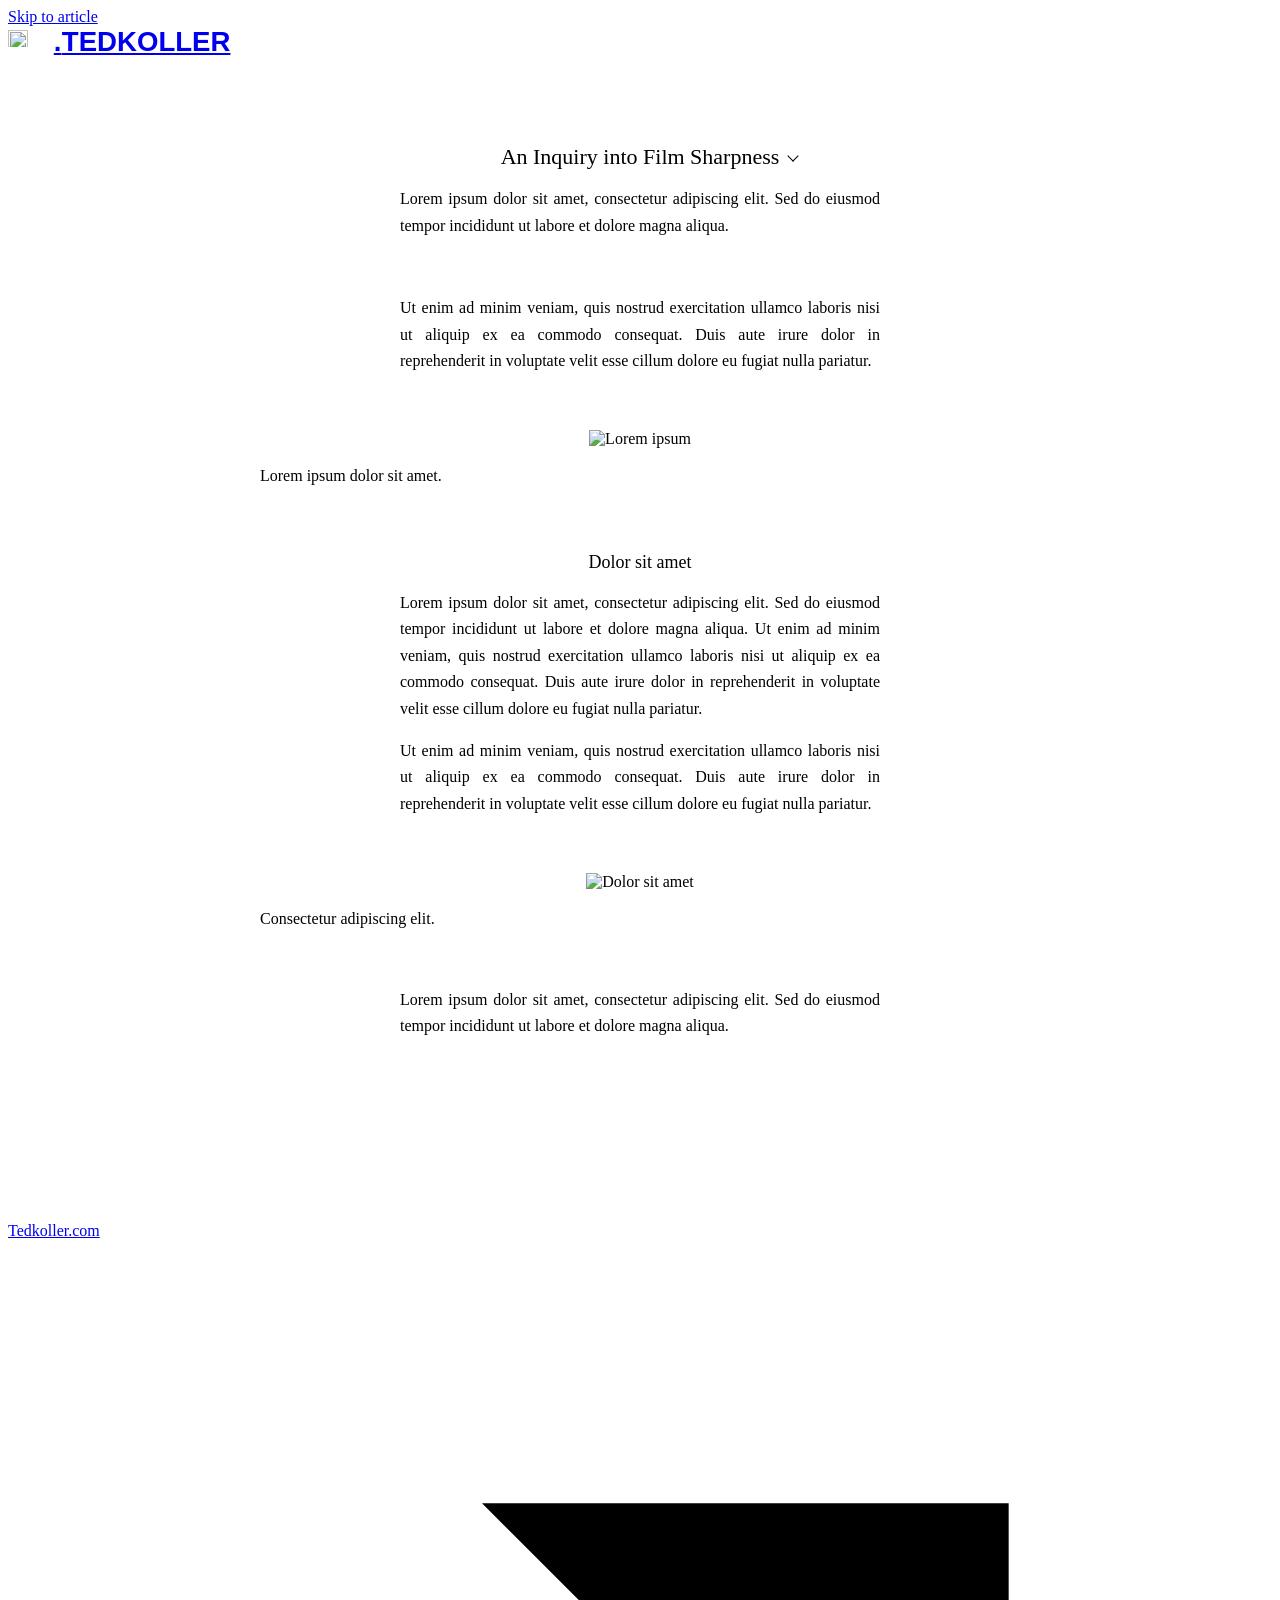
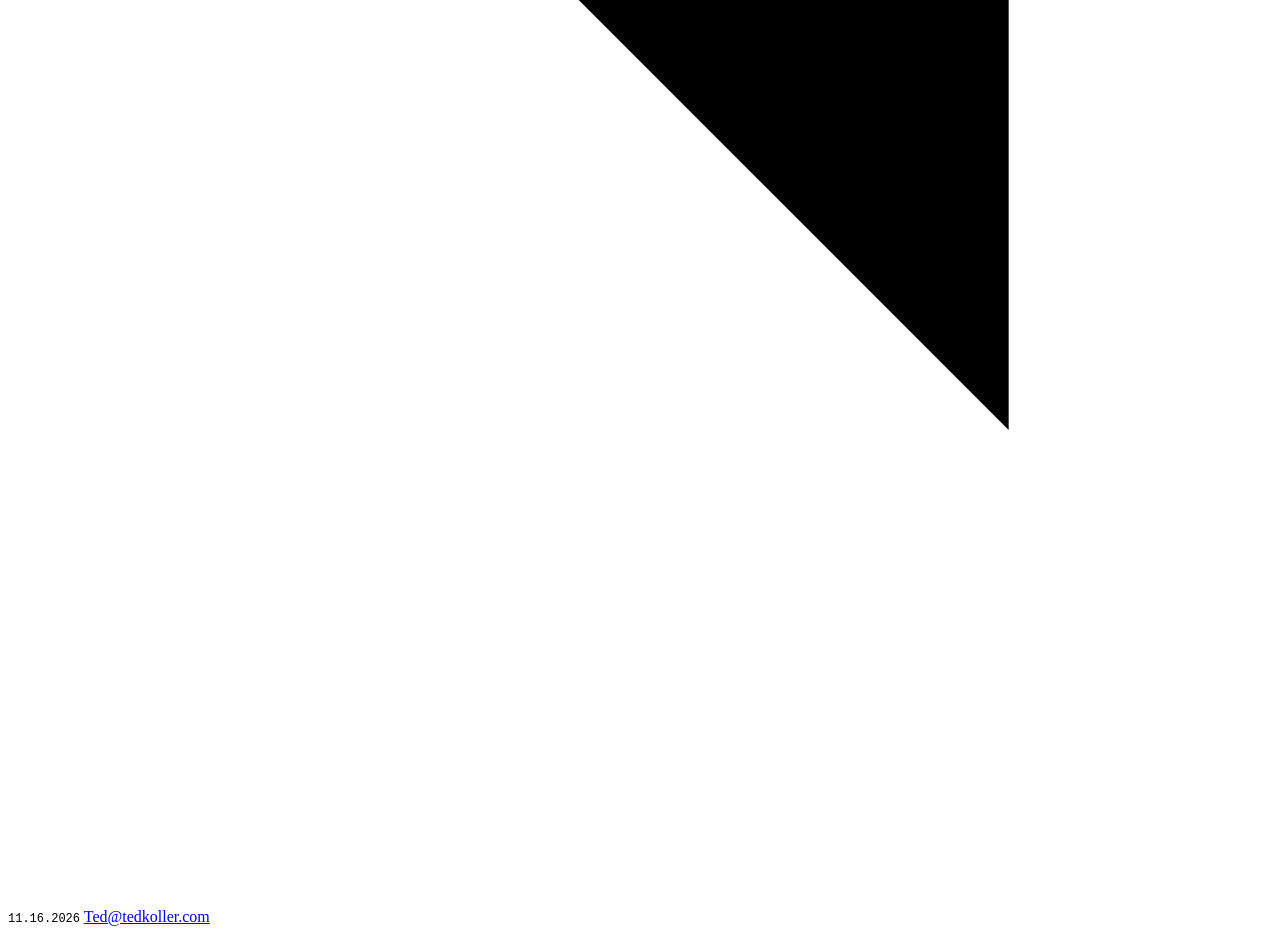
==== index.html @ 4c972637 "Hide selected article from dropdown choices" ====
<!doctype html>
<html lang="en">
  <head>
    <meta charset="UTF-8" />
    <meta name="viewport" content="width=device-width, initial-scale=1" />
    <meta name="theme-color" content="#000000" />
    <meta name="description" content="Lorem ipsum dolor sit amet, consectetur adipiscing elit. Sed do eiusmod tempor incididunt ut labore et dolore magna aliqua." />
    <meta property="og:title" content="An Inquiry into Film Sharpness" />
    <meta property="og:type" content="article" />
    <meta property="og:url" content="https://lab.tedkoller.com/an-inquiry-into-film-sharpness/" />
    <link rel="canonical" href="https://lab.tedkoller.com/an-inquiry-into-film-sharpness/" />
    <title>An Inquiry into Film Sharpness — TEDKOLLER</title>
    <link rel="preconnect" href="https://tedkoller.com" crossorigin />
    <link rel="stylesheet" href="https://tedkoller.com/css/styles.css" />
    <link rel="stylesheet" href="/css/lab.css?v=20261117-pixel-dates" />
    <link rel="stylesheet" href="/css/articles.css?v=20261117-current-hidden" />
    <link rel="icon" type="image/png" href="/images/favicon.png?v=20261113-red" />
    <link rel="stylesheet" href="/css/footer.css?v=20261113-date" />
  </head>
  <body class="lab">
    <a class="skip-link" href="#article-title" aria-label="Skip to content">Skip to article</a>
    <header class="site-header">
      <nav class="primary-nav" aria-label="Primary navigation">
        <a class="brand brand--lab" href="/" aria-label="LAB. TEDKOLLER">
          <img class="brand__lab" src="/images/lab-pump-triline-animated.svg" width="5373" height="2511" alt="" aria-hidden="true" draggable="false" />
          <span class="brand__period" aria-hidden="true">.</span><span class="brand__name" aria-hidden="true">TEDKOLLER</span>
        </a>
      </nav>
    </header>
    <main class="site-main lab-reader" id="content">
      <article class="lab-article" aria-labelledby="article-title">
        <header class="article-heading">
          <nav class="article-switcher" aria-label="Articles" data-article-menu>
            <h1 id="article-title" tabindex="-1">An Inquiry into Film Sharpness</h1>
          </nav>
          <p>Lorem ipsum dolor sit amet, consectetur adipiscing elit. Sed do eiusmod tempor incididunt ut labore et dolore magna aliqua.</p>
        </header>
        <p>Ut enim ad minim veniam, quis nostrud exercitation ullamco laboris nisi ut aliquip ex ea commodo consequat. Duis aute irure dolor in reprehenderit in voluptate velit esse cillum dolore eu fugiat nulla pariatur.</p>
        <figure>
          <img src="/images/lorem-ipsum.svg" width="1200" height="750" alt="Lorem ipsum" />
          <figcaption>Lorem ipsum dolor sit amet.</figcaption>
        </figure>
        <h2>Dolor sit amet</h2>
        <p>Lorem ipsum dolor sit amet, consectetur adipiscing elit. Sed do eiusmod tempor incididunt ut labore et dolore magna aliqua. Ut enim ad minim veniam, quis nostrud exercitation ullamco laboris nisi ut aliquip ex ea commodo consequat. Duis aute irure dolor in reprehenderit in voluptate velit esse cillum dolore eu fugiat nulla pariatur.</p>
        <p>Ut enim ad minim veniam, quis nostrud exercitation ullamco laboris nisi ut aliquip ex ea commodo consequat. Duis aute irure dolor in reprehenderit in voluptate velit esse cillum dolore eu fugiat nulla pariatur.</p>
        <figure>
          <img src="/images/dolor-sit-amet.svg" width="1200" height="750" alt="Dolor sit amet" loading="lazy" />
          <figcaption>Consectetur adipiscing elit.</figcaption>
        </figure>
        <p>Lorem ipsum dolor sit amet, consectetur adipiscing elit. Sed do eiusmod tempor incididunt ut labore et dolore magna aliqua.</p>
      </article>
    </main>
    <footer class="site-footer">
      <span class="footer__update"><a class="action-link" href="https://tedkoller.com/">Tedkoller.com <svg class="about-panel__arrow" aria-hidden="true" viewBox="0 0 24 24"><path d="M5 19 19 5M9 5h10v10" /></svg></a> <time datetime="2026-11-16" title="Last deployed">11.16.2026</time></span>
      <a href="mailto:ted@tedkoller.com">Ted@tedkoller.com</a>
    </footer>
    <script src="/js/article-menu.js?v=20261117-compact-replay" defer></script>
  </body>
</html>
---- css/lab.css ----
@font-face {
  font-family: "Silkscreen";
  src: url("../fonts/silkscreen/Silkscreen-Regular.ttf") format("truetype");
  font-weight: 400;
  font-style: normal;
  font-display: swap;
}

.lab time {
  font-family: "Silkscreen", monospace;
  font-weight: 400;
  font-size: 12px;
  font-variant-numeric: tabular-nums;
  letter-spacing: 0;
}

.lab {
  --ground: #000;
  --lab-brand-size: 27.6px;
  min-width: 0;
  animation: lab-fade-in 260ms ease-out;
}

@keyframes lab-fade-in {
  from {
    opacity: 0;
  }
  to {
    opacity: 1;
  }
}

@media (prefers-reduced-motion: reduce) {
  .lab {
    animation: none;
  }
}

.lab .primary-nav {
  display: flex;
  justify-content: center;
  width: max-content;
}

.lab .site-main {
  padding-bottom: 80px;
}

.lab .brand--lab {
  display: inline-flex;
  align-items: baseline;
  gap: 0;
  font-family: "Kabel", sans-serif;
  font-weight: 600;
  white-space: nowrap;
}

.lab .brand__lab {
  display: block;
  flex: none;
  width: auto;
  height: 0.75em;
  -webkit-user-drag: none;
  -webkit-user-select: none;
  user-select: none;
}

.lab .brand__period {
  display: inline-block;
  flex: none;
  padding-left: 0.055em;
  padding-right: 0.0125em;
  letter-spacing: 0;
}

.lab .brand__name {
  flex: none;
}

.lab .brand--lab {
  font-size: var(--lab-brand-size);
}

@media (max-width: 820px) {
  .lab {
    --lab-brand-size: 23px;
  }
}

@media (max-width: 560px) {
  .lab {
    --lab-brand-size: 20.7px;
  }
}
---- css/articles.css ----
.lab-article {
  width: min(100%, 760px);
  margin-inline: auto;
  padding-block: clamp(34px, 7vw, 86px);
  text-align: center;
}

.lab-article h1,
.lab-article h2 {
  margin: 0;
  font-weight: 400;
  line-height: 1.2;
}

.lab-article h1 {
  font-size: 22px;
}

.lab-article h2 {
  margin-top: 64px;
  font-size: 18px;
}

.lab-article p {
  text-align: justify;
  text-align-last: left;
  max-width: 60ch;
  margin: 16px auto;
  font-size: 16px;
  line-height: 1.65;
}

.article-heading {
  margin-bottom: 56px;
}

.lab-article figure {
  margin: 56px 0;
}

.lab-article img {
  width: 100%;
  height: auto;
}

.lab-article figcaption {
  text-align: left;
  margin-top: 16px;
  color: var(--muted);
  font-size: var(--nav-copy-size);
  line-height: 1.5;
}


.lab .lab-reader {
  width: min(calc(100% - 36px), 760px);
  margin-inline: auto;
  padding-inline: 0;
}

#article-title {
  scroll-margin-top: 180px;
}

/* The article title opens an opaque menu without moving the surrounding copy. */
.article-switcher {
  position: relative;
  z-index: 2;
  width: 100%;
  margin: 0;
  font-size: 16px;
  line-height: 1.4;
}

.article-switcher summary {
  position: relative;
  display: block;
  width: fit-content;
  max-width: calc(100% - 36px);
  margin-inline: auto;
  padding: 0;
  color: var(--ink);
  list-style: none;
  cursor: pointer;
  text-align: center;
  transition: color 160ms ease;
}

.article-switcher h1 {
  margin: 0;
  font-size: 22px;
  font-weight: 400;
  line-height: 1.2;
}

.article-switcher summary::-webkit-details-marker {
  display: none;
}

.article-switcher summary::after {
  position: absolute;
  left: calc(100% + 10px);
  top: 50%;
  width: 7px;
  height: 7px;
  margin-top: -5px;
  border-right: 1px solid currentColor;
  border-bottom: 1px solid currentColor;
  transform: rotate(45deg);
  content: "";
}

.article-switcher details[open] summary::after {
  margin-top: -1px;
  transform: rotate(225deg);
}

.article-switcher summary:hover,
.article-switcher details[open] summary,
.article-switcher summary:focus-visible {
  color: var(--ink);
}

.article-switcher ul {
  position: absolute;
  top: calc(100% + 16px);
  left: 50%;
  width: min(100%, 560px);
  transform: translateX(-50%);
  max-height: min(60vh, 400px);
  overflow-y: auto;
  margin: 0;
  padding: 4px 20px;
  list-style: none;
  background: #000;
  box-shadow: 0 18px 36px rgba(0, 0, 0, 0.65);
}

.article-switcher a {
  display: grid;
  grid-template-columns: minmax(0, 1fr) max-content;
  align-items: baseline;
  gap: 20px;
  padding: 14px 0;
  color: var(--muted);
  text-decoration: none;
  text-align: left;
  overflow-wrap: anywhere;
  transition: color 160ms ease, background-color 160ms ease;
}

.article-switcher a:hover,
.article-switcher a:focus-visible {
  color: var(--ink);
}

.article-switcher a[aria-current="page"] {
  display: none;
}

.article-switcher time {
  white-space: nowrap;
  margin: 0;
  color: var(--muted);
  line-height: 1.4;
}

@media (max-width: 480px) {
  .article-switcher ul {
    padding-inline: 16px;
  }

  .article-switcher a {
    gap: 8px 16px;
    grid-template-columns: minmax(0, 1fr);
  }
}

.article-switcher summary:focus-visible,
.article-switcher a:focus-visible {
  outline: 1px solid var(--ink);
  outline-offset: 2px;
}
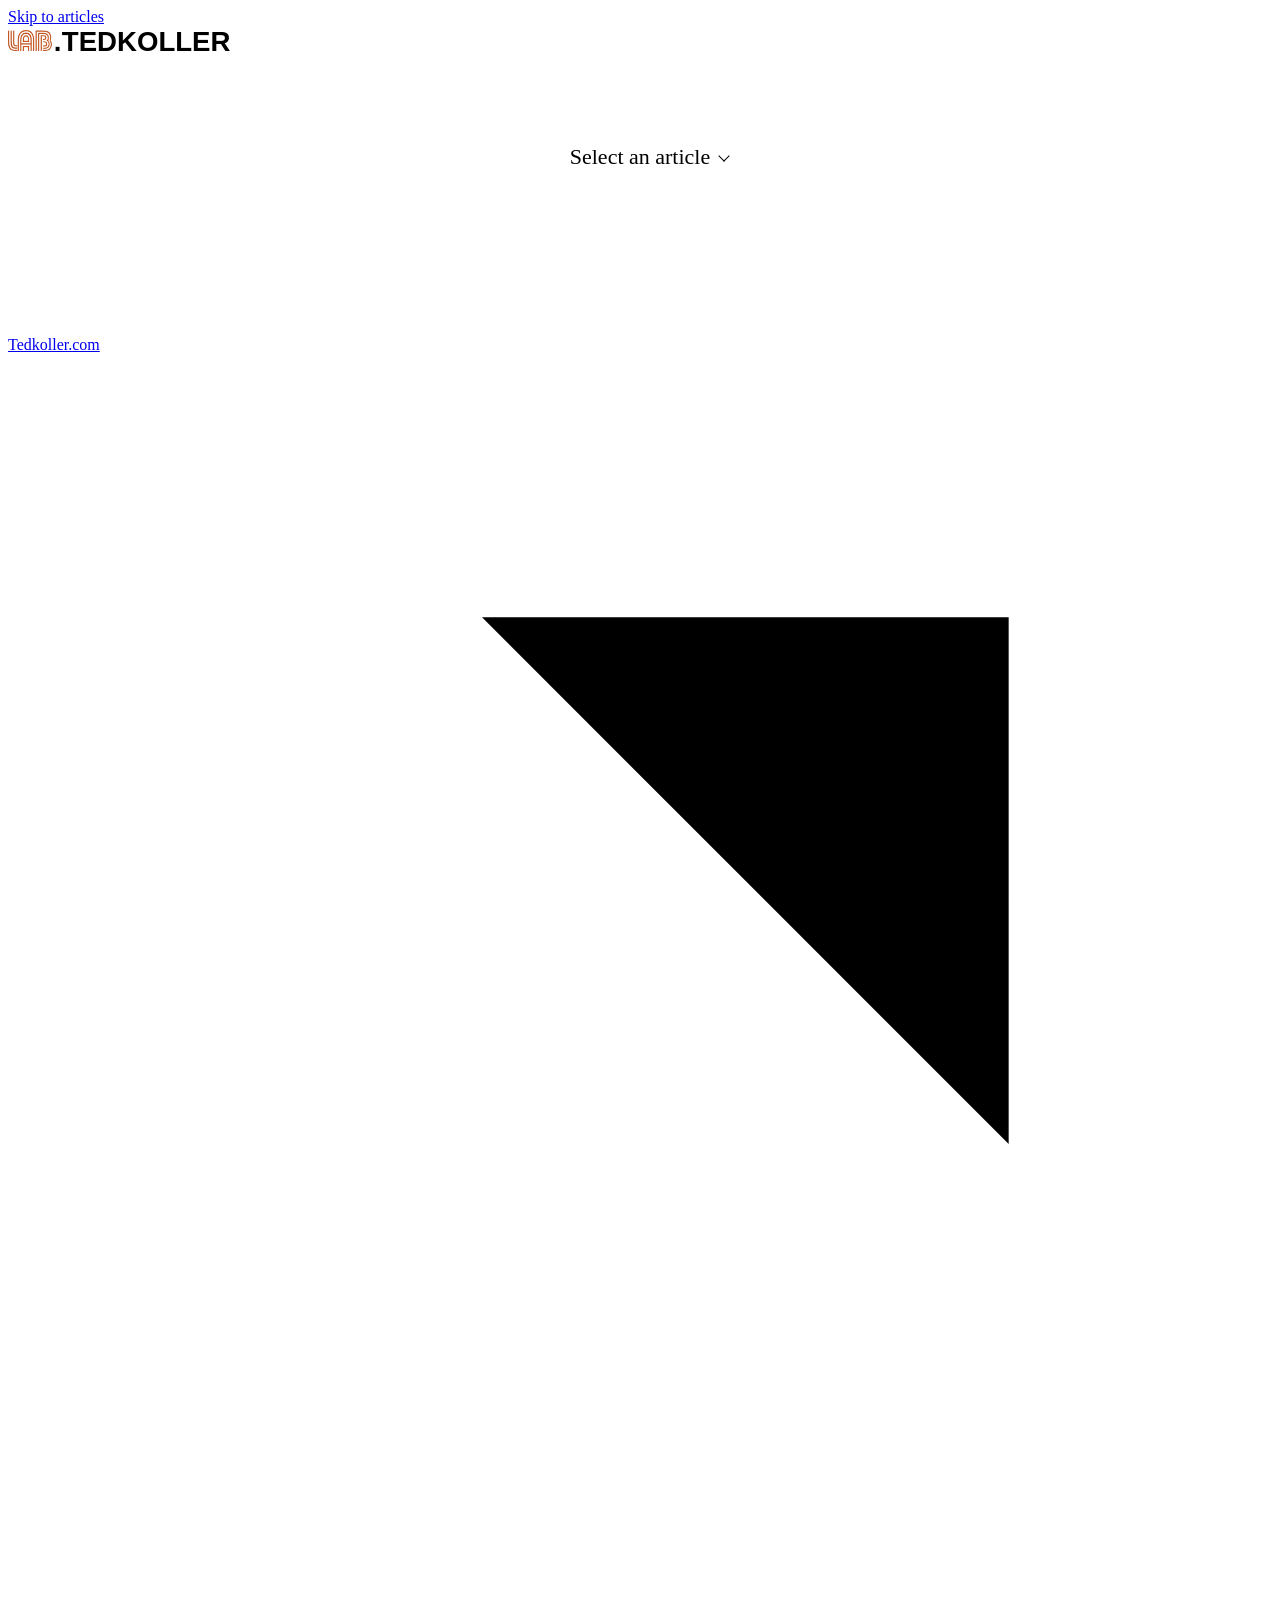
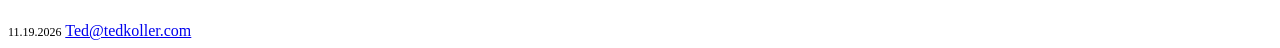
==== commit 6cfcb94f: "Replace generated homepage with plain HTML article selector" ====
--- a/index.html
+++ b/index.html
@@ -4,56 +4,56 @@
     <meta charset="UTF-8" />
     <meta name="viewport" content="width=device-width, initial-scale=1" />
     <meta name="theme-color" content="#000000" />
-    <meta name="description" content="Lorem ipsum dolor sit amet, consectetur adipiscing elit. Sed do eiusmod tempor incididunt ut labore et dolore magna aliqua." />
-    <meta property="og:title" content="An Inquiry into Film Sharpness" />
-    <meta property="og:type" content="article" />
-    <meta property="og:url" content="https://lab.tedkoller.com/an-inquiry-into-film-sharpness/" />
-    <link rel="canonical" href="https://lab.tedkoller.com/an-inquiry-into-film-sharpness/" />
-    <title>An Inquiry into Film Sharpness — TEDKOLLER</title>
+    <meta name="description" content="Articles and notes by Ted Koller." />
+    <meta property="og:title" content="LAB. TEDKOLLER" />
+    <meta property="og:type" content="website" />
+    <meta property="og:url" content="https://lab.tedkoller.com/" />
+    <link rel="canonical" href="https://lab.tedkoller.com/" />
+    <title>LAB. TEDKOLLER — Articles</title>
     <link rel="preconnect" href="https://tedkoller.com" crossorigin />
     <link rel="stylesheet" href="https://tedkoller.com/css/styles.css" />
-    <link rel="stylesheet" href="/css/lab.css?v=20261117-pixel-dates" />
-    <link rel="stylesheet" href="/css/articles.css?v=20261117-current-hidden" />
+    <link rel="stylesheet" href="/css/lab.css?v=20261118-simple-logo" />
+    <link rel="stylesheet" href="/css/articles.css?v=20261117-red-underline" />
+    <link rel="stylesheet" href="/css/footer.css?v=20261113-date" />
     <link rel="icon" type="image/png" href="/images/favicon.png?v=20261113-red" />
-    <link rel="stylesheet" href="/css/footer.css?v=20261113-date" />
   </head>
   <body class="lab">
-    <a class="skip-link" href="#article-title" aria-label="Skip to content">Skip to article</a>
+    <a class="skip-link" href="#article-title">Skip to articles</a>
     <header class="site-header">
       <nav class="primary-nav" aria-label="Primary navigation">
-        <a class="brand brand--lab" href="/" aria-label="LAB. TEDKOLLER">
+        <button class="brand brand--lab" id="lab-replay" type="button" aria-label="LAB. TEDKOLLER — replay animation">
           <img class="brand__lab" src="/images/lab-pump-triline-animated.svg" width="5373" height="2511" alt="" aria-hidden="true" draggable="false" />
           <span class="brand__period" aria-hidden="true">.</span><span class="brand__name" aria-hidden="true">TEDKOLLER</span>
-        </a>
+        </button>
       </nav>
     </header>
-    <main class="site-main lab-reader" id="content">
-      <article class="lab-article" aria-labelledby="article-title">
-        <header class="article-heading">
-          <nav class="article-switcher" aria-label="Articles" data-article-menu>
-            <h1 id="article-title" tabindex="-1">An Inquiry into Film Sharpness</h1>
-          </nav>
-          <p>Lorem ipsum dolor sit amet, consectetur adipiscing elit. Sed do eiusmod tempor incididunt ut labore et dolore magna aliqua.</p>
-        </header>
-        <p>Ut enim ad minim veniam, quis nostrud exercitation ullamco laboris nisi ut aliquip ex ea commodo consequat. Duis aute irure dolor in reprehenderit in voluptate velit esse cillum dolore eu fugiat nulla pariatur.</p>
-        <figure>
-          <img src="/images/lorem-ipsum.svg" width="1200" height="750" alt="Lorem ipsum" />
-          <figcaption>Lorem ipsum dolor sit amet.</figcaption>
-        </figure>
-        <h2>Dolor sit amet</h2>
-        <p>Lorem ipsum dolor sit amet, consectetur adipiscing elit. Sed do eiusmod tempor incididunt ut labore et dolore magna aliqua. Ut enim ad minim veniam, quis nostrud exercitation ullamco laboris nisi ut aliquip ex ea commodo consequat. Duis aute irure dolor in reprehenderit in voluptate velit esse cillum dolore eu fugiat nulla pariatur.</p>
-        <p>Ut enim ad minim veniam, quis nostrud exercitation ullamco laboris nisi ut aliquip ex ea commodo consequat. Duis aute irure dolor in reprehenderit in voluptate velit esse cillum dolore eu fugiat nulla pariatur.</p>
-        <figure>
-          <img src="/images/dolor-sit-amet.svg" width="1200" height="750" alt="Dolor sit amet" loading="lazy" />
-          <figcaption>Consectetur adipiscing elit.</figcaption>
-        </figure>
-        <p>Lorem ipsum dolor sit amet, consectetur adipiscing elit. Sed do eiusmod tempor incididunt ut labore et dolore magna aliqua.</p>
-      </article>
+    <main class="site-main lab-reader">
+      <section class="lab-article" aria-label="Articles">
+        <nav class="article-switcher" aria-label="Choose an article">
+          <details>
+            <summary><h1 id="article-title" tabindex="-1">Select an article</h1></summary>
+            <ul>
+              <li>
+                <a href="/articles/an-inquiry-into-film-sharpness/">
+                  <span>An Inquiry into Film Sharpness</span>
+                  <time datetime="2026-11-18">11.18.2026</time>
+                </a>
+              </li>
+              <li>
+                <a href="/articles/dolor-sit-amet/">
+                  <span>Dolor sit amet</span>
+                  <time datetime="2026-11-12">11.12.2026</time>
+                </a>
+              </li>
+            </ul>
+          </details>
+        </nav>
+      </section>
     </main>
     <footer class="site-footer">
-      <span class="footer__update"><a class="action-link" href="https://tedkoller.com/">Tedkoller.com <svg class="about-panel__arrow" aria-hidden="true" viewBox="0 0 24 24"><path d="M5 19 19 5M9 5h10v10" /></svg></a> <time datetime="2026-11-16" title="Last deployed">11.16.2026</time></span>
+      <span class="footer__update"><a class="action-link" href="https://tedkoller.com/">Tedkoller.com <svg class="about-panel__arrow" aria-hidden="true" viewBox="0 0 24 24"><path d="M5 19 19 5M9 5h10v10" /></svg></a> <time datetime="2026-11-19" title="Last updated">11.19.2026</time></span>
       <a href="mailto:ted@tedkoller.com">Ted@tedkoller.com</a>
     </footer>
-    <script src="/js/article-menu.js?v=20261117-compact-replay" defer></script>
+    <script src="/js/logo-replay.js?v=20261118-simple-logo" defer></script>
   </body>
 </html>
--- a/css/lab.css
+++ b/css/lab.css
@@ -6,8 +6,12 @@
   font-display: swap;
 }
 
+strong {
+  font-weight: 600;
+}
+
 .lab time {
-  font-family: "Silkscreen", monospace;
+  font-family: "Silkscreen";
   font-weight: 400;
   font-size: 12px;
   font-variant-numeric: tabular-nums;
@@ -16,6 +20,7 @@
 
 .lab {
   --ground: #000;
+  --lab-accent: #c35a26;
   --lab-brand-size: 27.6px;
   min-width: 0;
   animation: lab-fade-in 260ms ease-out;
@@ -50,6 +55,11 @@
   display: inline-flex;
   align-items: baseline;
   gap: 0;
+  padding: 0;
+  border: 0;
+  background: transparent;
+  color: inherit;
+  cursor: pointer;
   font-family: "Kabel", sans-serif;
   font-weight: 600;
   white-space: nowrap;
--- a/css/articles.css
+++ b/css/articles.css
@@ -97,6 +97,19 @@
   display: none;
 }
 
+.article-switcher summary::before {
+  position: absolute;
+  right: 0;
+  bottom: -5px;
+  left: 0;
+  height: 1.3px;
+  background: var(--lab-accent);
+  content: "";
+  transform: scaleX(0);
+  transform-origin: right;
+  transition: transform 260ms var(--ease);
+}
+
 .article-switcher summary::after {
   position: absolute;
   left: calc(100% + 10px);
@@ -116,9 +129,14 @@
 }
 
 .article-switcher summary:hover,
-.article-switcher details[open] summary,
 .article-switcher summary:focus-visible {
   color: var(--ink);
+}
+
+.article-switcher summary:hover::before,
+.article-switcher summary:focus-visible::before {
+  transform: scaleX(1);
+  transform-origin: left;
 }
 
 .article-switcher ul {
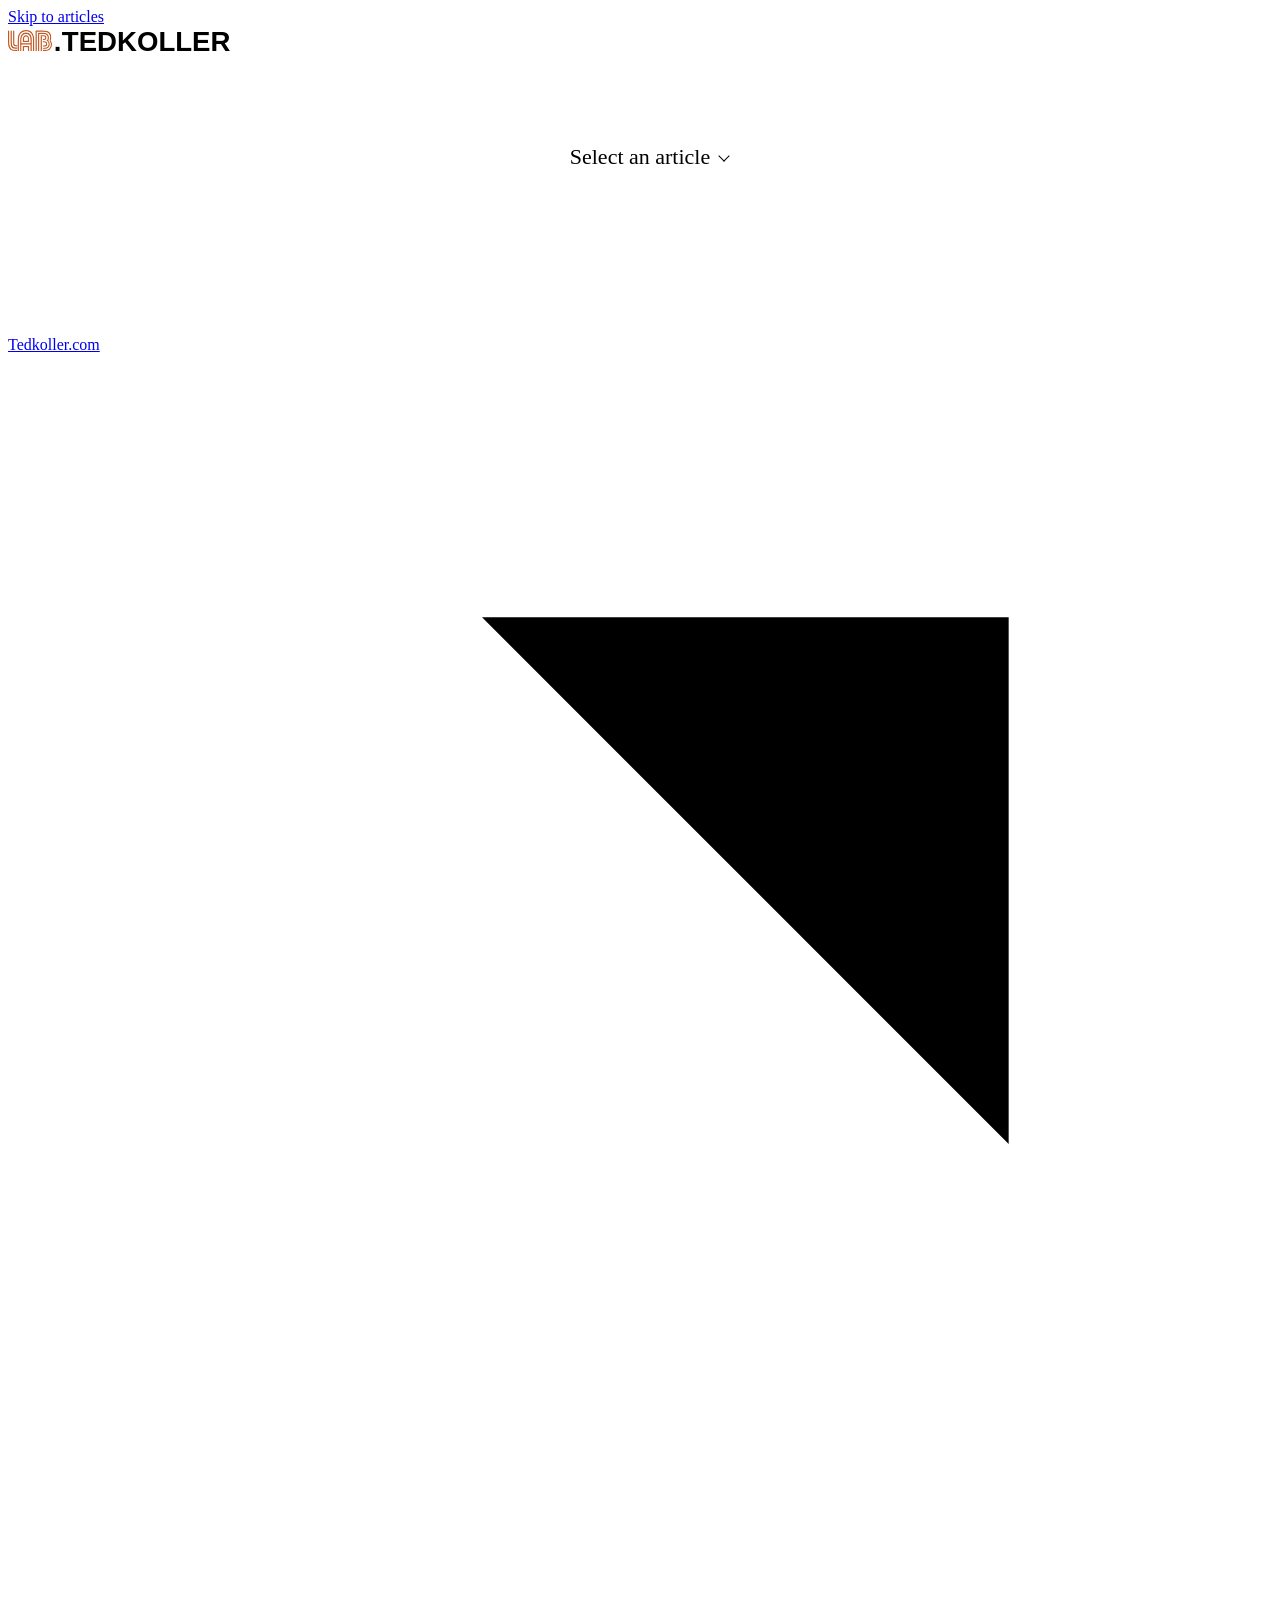
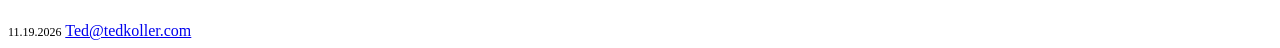
==== commit 2fc51b75: "removed logo click replay" ====
--- a/index.html
+++ b/index.html
@@ -12,7 +12,7 @@
     <title>LAB. TEDKOLLER — Articles</title>
     <link rel="preconnect" href="https://tedkoller.com" crossorigin />
     <link rel="stylesheet" href="https://tedkoller.com/css/styles.css" />
-    <link rel="stylesheet" href="/css/lab.css?v=20261118-simple-logo" />
+    <link rel="stylesheet" href="/css/lab.css?v=20261119-no-replay" />
     <link rel="stylesheet" href="/css/articles.css?v=20261117-red-underline" />
     <link rel="stylesheet" href="/css/footer.css?v=20261113-date" />
     <link rel="icon" type="image/png" href="/images/favicon.png?v=20261113-red" />
@@ -21,10 +21,10 @@
     <a class="skip-link" href="#article-title">Skip to articles</a>
     <header class="site-header">
       <nav class="primary-nav" aria-label="Primary navigation">
-        <button class="brand brand--lab" id="lab-replay" type="button" aria-label="LAB. TEDKOLLER — replay animation">
+        <span class="brand brand--lab" role="img" aria-label="LAB. TEDKOLLER">
           <img class="brand__lab" src="/images/lab-pump-triline-animated.svg" width="5373" height="2511" alt="" aria-hidden="true" draggable="false" />
           <span class="brand__period" aria-hidden="true">.</span><span class="brand__name" aria-hidden="true">TEDKOLLER</span>
-        </button>
+        </span>
       </nav>
     </header>
     <main class="site-main lab-reader">
@@ -54,6 +54,5 @@
       <span class="footer__update"><a class="action-link" href="https://tedkoller.com/">Tedkoller.com <svg class="about-panel__arrow" aria-hidden="true" viewBox="0 0 24 24"><path d="M5 19 19 5M9 5h10v10" /></svg></a> <time datetime="2026-11-19" title="Last updated">11.19.2026</time></span>
       <a href="mailto:ted@tedkoller.com">Ted@tedkoller.com</a>
     </footer>
-    <script src="/js/logo-replay.js?v=20261118-simple-logo" defer></script>
   </body>
 </html>
--- a/css/lab.css
+++ b/css/lab.css
@@ -59,7 +59,7 @@
   border: 0;
   background: transparent;
   color: inherit;
-  cursor: pointer;
+  cursor: default;
   font-family: "Kabel", sans-serif;
   font-weight: 600;
   white-space: nowrap;
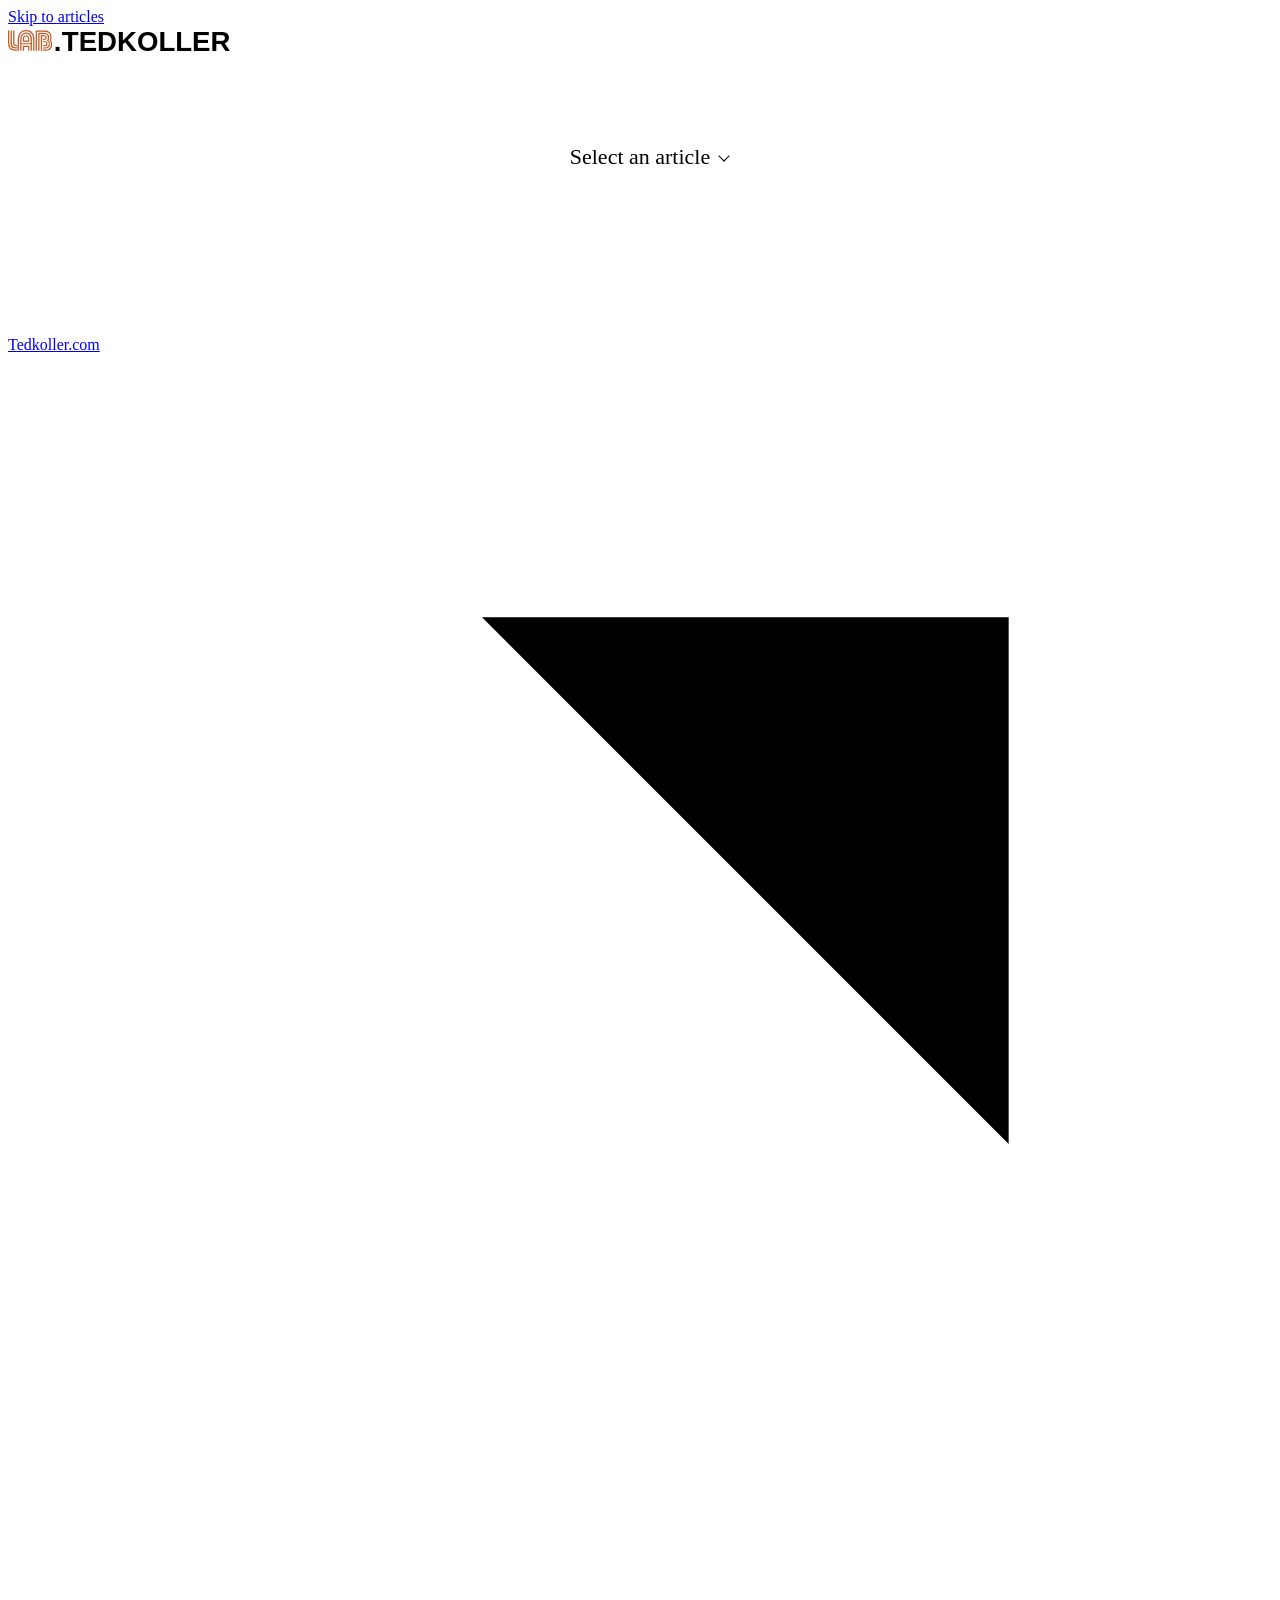
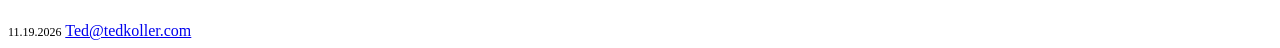
==== commit d4b1174d: "fixed logo animation on page loads" ====
--- a/index.html
+++ b/index.html
@@ -22,7 +22,37 @@
     <header class="site-header">
       <nav class="primary-nav" aria-label="Primary navigation">
         <span class="brand brand--lab" role="img" aria-label="LAB. TEDKOLLER">
-          <img class="brand__lab" src="/images/lab-pump-triline-animated.svg" width="5373" height="2511" alt="" aria-hidden="true" draggable="false" />
+          <svg xmlns="http://www.w3.org/2000/svg" viewBox="1.18688 5.46419 53.72608 25.10581" class="brand__lab" width="5373" height="2511" aria-hidden="true" focusable="false">
+<style>
+.draw { fill:none; stroke:white; stroke-width:2.4; stroke-linecap:round; stroke-linejoin:round; stroke-dasharray:1; stroke-dashoffset:1; animation:draw 1.1s cubic-bezier(.25,.1,.25,1) forwards; }
+.lettering { animation:settle 1ms step-end 1.8s forwards; }
+@keyframes settle { to { mask:none; } }
+@keyframes draw { to { stroke-dashoffset:0; } }
+@media (prefers-reduced-motion:reduce) { .lettering { animation:none; mask:none; } .draw { animation:none; stroke-dashoffset:0; } }
+</style>
+<defs><mask id="reveal" maskUnits="userSpaceOnUse" x="0" y="0" width="165.43" height="38.16">
+<path class="draw" pathLength="1" d="M13.708,29.750L13.708,16.375L13.750,16.375L13.792,15.375L13.833,15.333L13.833,15.000L13.875,14.958L13.875,14.750L13.958,14.458L14.000,13.917L14.042,13.875L14.042,13.708L14.208,13.208L14.208,13.042L14.250,13.042L14.375,12.417L14.417,12.417L14.417,12.292L14.458,12.292L14.625,11.750L14.667,11.750L14.667,11.625L14.708,11.625L14.708,11.542L14.750,11.542L14.917,11.042L14.958,11.042L14.958,10.958L15.000,10.958L15.000,10.875L15.042,10.875L15.042,10.792L15.083,10.792L15.083,10.708L15.125,10.708L15.125,10.625L15.167,10.625L15.417,10.125L15.458,10.125L15.500,10.000L15.542,10.000L15.542,9.917L15.625,9.875L15.625,9.792L15.708,9.750L15.750,9.625L15.792,9.625L16.083,9.167L16.250,9.042L16.292,8.917L16.333,8.917L16.958,8.250L17.042,8.250L17.042,8.208L17.333,8.000L17.375,7.917L18.000,7.542L18.000,7.500L18.083,7.500L18.125,7.417L18.208,7.417L18.208,7.375L18.583,7.208L18.583,7.167L18.667,7.167L18.667,7.125L18.750,7.125L18.750,7.083L18.833,7.083L18.958,7.000L19.167,6.958L19.167,6.917L19.292,6.917L19.292,6.875L19.375,6.875L19.708,6.708L20.333,6.583L20.667,6.458L21.167,6.417L21.417,6.333L22.167,6.292L22.208,6.250L24.042,6.250L24.083,6.292L24.833,6.333L25.083,6.417L25.583,6.458L25.917,6.583L26.083,6.583L26.083,6.625L26.250,6.625L26.292,6.667L26.417,6.667L26.417,6.708L26.542,6.708L26.667,6.792L26.875,6.833L26.875,6.875L27.000,6.875L27.000,6.917L27.208,6.958L27.333,7.042L27.417,7.042L27.417,7.083L27.500,7.083L27.500,7.125L27.667,7.167L27.750,7.250L28.458,7.625L28.708,7.792L28.708,7.833L28.833,7.875L28.917,8.000L29.042,8.042L29.125,8.167L29.375,8.333L29.375,8.375L29.750,8.708L30.042,9.083L30.083,9.083L30.208,9.292L30.250,9.292L30.458,9.625L30.500,9.625L30.542,9.750L30.583,9.750L30.625,9.875L30.667,9.875L30.708,10.000L30.750,10.000L30.750,10.083L30.792,10.083L30.833,10.208L30.875,10.208L31.167,10.792L31.208,10.792L31.250,10.958L31.292,10.958L31.458,11.458L31.500,11.458L31.500,11.583L31.542,11.583L31.542,11.667L31.583,11.667L31.750,12.208L31.792,12.208L31.875,12.667L31.917,12.667L31.958,12.958L32.042,13.125L32.042,13.250L32.083,13.250L32.167,13.917L32.292,14.333L32.333,15.083L32.375,15.125L32.375,15.375L32.417,15.417L32.417,16.167L32.458,16.208L32.458,29.750" style="animation-delay:0.000s"/>
+<path class="draw" pathLength="1" d="M1.958,6.875L1.958,20.792L2.000,20.833L2.000,21.750L2.042,21.792L2.042,22.125L2.083,22.167L2.083,22.458L2.125,22.500L2.125,22.833L2.167,22.875L2.250,23.750L2.292,23.750L2.292,23.917L2.333,23.958L2.417,24.458L2.500,24.625L2.500,24.792L2.542,24.792L2.542,24.917L2.583,24.917L2.625,25.208L2.833,25.833L2.875,25.833L2.875,25.917L3.083,26.292L3.083,26.375L3.125,26.375L3.125,26.458L3.167,26.458L3.167,26.542L3.208,26.542L3.375,26.917L3.458,26.958L3.458,27.042L3.500,27.042L3.542,27.167L3.583,27.167L3.667,27.333L3.708,27.333L3.792,27.500L3.875,27.542L4.042,27.792L4.083,27.792L4.417,28.167L4.667,28.333L4.708,28.417L4.833,28.458L4.875,28.542L4.958,28.542L5.000,28.625L5.125,28.667L5.125,28.708L5.250,28.750L5.250,28.792L5.333,28.792L5.333,28.833L6.000,29.167L6.083,29.167L6.083,29.208L6.292,29.250L6.292,29.292L6.417,29.292L6.417,29.333L6.792,29.458L7.500,29.583L7.500,29.625L7.667,29.625L7.917,29.708L8.083,29.708L8.125,29.750L8.583,29.750L8.625,29.792L8.917,29.792L8.958,29.833L10.000,29.833L10.042,29.875L11.792,29.875" style="animation-delay:0.045s"/>
+<path class="draw" pathLength="1" d="M5.042,6.875L5.042,20.750L5.083,20.792L5.083,21.333L5.125,21.375L5.125,21.708L5.167,21.750L5.208,22.542L5.250,22.583L5.333,23.208L5.375,23.250L5.417,23.542L5.458,23.542L5.458,23.708L5.500,23.708L5.500,23.875L5.583,24.042L5.583,24.167L5.625,24.167L5.625,24.292L5.667,24.292L5.750,24.583L5.833,24.750L5.875,24.750L5.875,24.833L5.917,24.833L5.917,24.917L6.083,25.250L6.167,25.292L6.167,25.375L6.208,25.375L6.417,25.708L6.458,25.708L6.875,26.167L7.292,26.458L7.417,26.500L7.417,26.542L7.500,26.542L7.500,26.583L7.750,26.667L7.750,26.708L8.250,26.875L8.375,26.875L8.375,26.917L8.875,27.000L8.875,27.042L9.208,27.042L9.250,27.083L9.542,27.083L9.583,27.125L11.792,27.125" style="animation-delay:0.090s"/>
+<path class="draw" pathLength="1" d="M8.167,6.917L8.167,19.500L8.208,19.542L8.250,21.667L8.292,21.708L8.292,22.083L8.333,22.125L8.375,22.542L8.417,22.542L8.417,22.750L8.458,22.750L8.458,22.875L8.542,23.000L8.583,23.208L8.792,23.583L8.833,23.583L9.083,23.875L9.250,23.958L9.250,24.000L9.333,24.000L9.333,24.042L9.458,24.042L9.708,24.167L10.292,24.250L10.292,24.292L11.792,24.333" style="animation-delay:0.135s"/>
+<path class="draw" pathLength="1" d="M16.792,22.125L16.792,17.542L16.833,17.500L16.833,16.250L16.875,16.208L16.917,15.333L16.958,15.292L16.958,15.083L17.042,14.833L17.083,14.333L17.125,14.333L17.167,14.000L17.250,13.833L17.250,13.708L17.292,13.708L17.333,13.417L17.500,12.917L17.708,12.542L17.708,12.458L17.750,12.458L17.750,12.375L17.792,12.375L17.792,12.292L17.833,12.292L17.833,12.208L17.875,12.208L18.208,11.583L18.250,11.583L18.458,11.250L18.500,11.250L19.250,10.458L19.333,10.458L19.375,10.375L19.875,10.083L19.875,10.042L19.958,10.042L19.958,10.000L20.042,9.958L20.125,9.958L20.250,9.875L20.333,9.875L20.333,9.833L20.708,9.708L20.708,9.667L21.167,9.583L21.500,9.458L21.750,9.458L22.000,9.375L22.458,9.375L22.500,9.333L23.833,9.333L23.875,9.375L24.333,9.375L24.542,9.458L25.000,9.500L25.000,9.542L25.125,9.542L25.292,9.625L25.417,9.625L25.417,9.667L25.542,9.708L25.792,9.750L25.792,9.792L25.917,9.792L25.917,9.833L26.083,9.875L26.167,9.958L26.458,10.083L26.458,10.125L26.542,10.125L26.542,10.167L26.667,10.208L26.667,10.250L26.792,10.292L26.792,10.333L27.125,10.542L27.750,11.167L28.000,11.542L28.042,11.542L28.167,11.792L28.208,11.792L28.208,11.875L28.292,11.917L28.292,12.000L28.333,12.000L28.333,12.083L28.375,12.083L28.375,12.167L28.417,12.167L28.500,12.333L28.583,12.625L28.625,12.625L28.667,12.833L28.708,12.833L28.750,13.042L28.917,13.417L28.917,13.542L28.958,13.542L29.042,14.083L29.083,14.083L29.083,14.250L29.208,14.667L29.250,15.292L29.333,15.583L29.333,16.333L29.375,16.375L29.375,22.125" style="animation-delay:0.180s"/>
+<path class="draw" pathLength="1" d="M19.917,17.375L19.917,19.000L26.250,19.000L26.292,18.958L26.292,17.875L26.250,17.833L26.250,16.417L26.208,16.375L26.167,15.375L26.125,15.333L26.125,15.125L26.000,14.750L25.958,14.417L25.917,14.417L25.875,14.208L25.667,13.750L25.625,13.750L25.625,13.667L25.583,13.667L25.417,13.375L25.375,13.375L25.000,12.958L24.542,12.708L24.542,12.667L24.292,12.625L24.292,12.583L24.042,12.500L23.458,12.458L23.417,12.417L22.417,12.458L22.375,12.500L22.042,12.542L21.458,12.792L21.458,12.833L21.125,13.042L21.125,13.083L20.917,13.250L20.750,13.500L20.708,13.500L20.292,14.333L20.250,14.625L20.208,14.625L20.125,14.917L20.125,15.167L20.042,15.375L20.000,16.292L19.958,16.333L19.958,17.333L19.917,17.375" style="animation-delay:0.225s"/>
+<path class="draw" pathLength="1" d="M16.792,22.125L16.792,29.792" style="animation-delay:0.270s"/>
+<path class="draw" pathLength="1" d="M16.792,22.125L29.375,22.125" style="animation-delay:0.315s"/>
+<path class="draw" pathLength="1" d="M19.917,29.750L19.917,25.292L19.958,25.292L19.958,25.250L26.250,25.250L26.292,25.292L26.292,29.750" style="animation-delay:0.360s"/>
+<path class="draw" pathLength="1" d="M35.500,29.750L35.500,6.917L35.583,6.792L45.458,6.792L45.500,6.833L46.667,6.875L46.708,6.917L46.917,6.917L46.958,6.958L47.167,6.958L47.458,7.042L47.708,7.042L47.750,7.083L48.292,7.167L48.583,7.292L48.708,7.292L48.708,7.333L48.833,7.333L49.333,7.500L49.333,7.542L49.417,7.542L49.917,7.792L49.917,7.833L50.083,7.875L50.083,7.917L50.208,7.958L50.833,8.417L50.833,8.458L51.542,9.125L51.583,9.250L51.625,9.250L51.750,9.458L51.833,9.500L51.875,9.625L51.917,9.625L52.292,10.208L52.583,10.833L52.583,10.917L52.625,10.917L52.917,11.708L53.000,12.208L53.042,12.208L53.042,12.375L53.167,12.750L53.208,13.458L53.250,13.500L53.250,15.000L53.208,15.042L53.167,16.000L53.083,16.167L53.042,16.625L52.917,16.917L52.875,17.208L52.792,17.333L52.792,17.417L52.750,17.417L52.750,17.542L52.667,17.708L52.667,17.958L52.625,18.000L52.750,18.333L52.750,18.500L53.042,18.917L53.083,18.917L53.250,19.208L53.292,19.208L53.292,19.292L53.542,19.708L53.708,20.208L53.750,20.208L53.750,20.375L53.792,20.375L53.792,20.500L53.875,20.625L53.917,21.042L53.958,21.042L54.000,21.375L54.042,21.417L54.042,21.792L54.083,21.833L54.125,23.250L54.083,23.292L54.083,23.875L54.042,23.917L54.042,24.167L54.000,24.208L54.000,24.500L53.958,24.542L53.917,24.833L53.875,24.833L53.833,25.208L53.792,25.208L53.750,25.458L53.667,25.583L53.667,25.667L53.625,25.667L53.625,25.792L53.583,25.792L53.417,26.292L53.375,26.292L53.042,26.917L52.958,26.958L52.958,27.042L52.875,27.083L52.833,27.208L52.792,27.208L52.500,27.625L52.458,27.625L51.875,28.250L51.750,28.292L51.750,28.333L51.542,28.458L51.500,28.542L50.583,29.083L50.500,29.083L50.292,29.208L50.083,29.250L50.083,29.292L49.958,29.292L49.958,29.333L49.583,29.458L49.292,29.500L49.292,29.542L48.792,29.583L48.750,29.625L48.250,29.667L48.208,29.708L47.917,29.708L47.875,29.750L46.542,29.792L46.500,29.833L44.375,29.875" style="animation-delay:0.405s"/>
+<path class="draw" pathLength="1" d="M38.583,29.750L38.583,9.583L38.667,9.500L44.625,9.500L44.667,9.542L45.542,9.542L45.583,9.583L46.208,9.625L46.625,9.750L47.042,9.792L47.042,9.833L47.667,10.000L47.667,10.042L47.750,10.042L48.167,10.250L48.167,10.292L48.250,10.292L48.250,10.333L48.375,10.375L48.417,10.458L48.500,10.458L48.542,10.542L48.625,10.542L48.708,10.667L48.875,10.750L48.875,10.792L49.250,11.125L49.333,11.292L49.417,11.333L49.458,11.458L49.500,11.458L49.583,11.583L49.667,11.792L49.708,11.792L49.708,11.875L49.750,11.875L49.750,11.958L49.792,11.958L49.792,12.042L49.833,12.042L50.042,12.500L50.083,12.792L50.125,12.792L50.208,13.042L50.250,13.458L50.333,13.708L50.375,15.000L50.333,15.042L50.333,15.500L50.292,15.542L50.250,16.250L50.167,16.417L50.167,16.625L50.000,17.042L49.958,17.292L49.917,17.292L49.917,17.375L49.792,17.583L49.708,18.083" style="animation-delay:0.450s"/>
+<path class="draw" pathLength="1" d="M41.750,29.750L41.750,12.417L41.875,12.250L44.417,12.250L44.458,12.292L45.042,12.292L45.333,12.375L45.625,12.375L46.417,12.625L46.417,12.667L46.542,12.708L46.542,12.750L46.667,12.792L46.667,12.833L46.875,12.958L47.083,13.292L47.125,13.292L47.333,13.875L47.417,14.708L47.375,14.750L47.333,15.333L47.292,15.333L47.208,15.708L47.167,15.708L47.167,15.792L47.125,15.792L47.042,15.958L47.000,15.958L46.958,16.083L46.750,16.208L46.708,16.292L46.625,16.292L46.625,16.333L46.500,16.375L46.500,16.417L46.042,16.583L45.583,16.625L45.333,16.708L44.792,16.708L44.750,16.750L44.417,16.750L44.375,16.792" style="animation-delay:0.495s"/>
+<path class="draw" pathLength="1" d="M29.375,22.125L29.375,29.750" style="animation-delay:0.540s"/>
+<path class="draw" pathLength="1" d="M44.375,27.250L44.417,27.208L46.667,27.208L46.708,27.167L47.333,27.167L47.375,27.125L48.000,27.042L48.042,27.000L48.333,26.958L48.333,26.917L48.458,26.917L48.458,26.875L48.583,26.875L48.583,26.833L48.792,26.792L49.000,26.667L49.167,26.625L49.583,26.375L49.625,26.292L49.708,26.292L49.792,26.167L49.917,26.125L50.458,25.542L50.792,25.042L50.958,24.708L50.958,24.625L51.000,24.625L51.208,24.000L51.208,23.875L51.250,23.875L51.250,23.625L51.333,23.458L51.375,22.417L51.333,22.375L51.292,21.417L51.250,21.375L51.167,20.792L51.083,20.625L51.083,20.500L51.042,20.500L51.042,20.333L50.875,20.000L50.875,19.917L50.833,19.917L50.750,19.625L50.708,19.625L50.542,19.292L50.458,19.250L50.458,19.167L50.417,19.167L50.292,18.958L49.875,18.583L49.708,18.083" style="animation-delay:0.585s"/>
+<path class="draw" pathLength="1" d="M48.292,18.167L49.333,18.167L49.375,18.125L49.708,18.083" style="animation-delay:0.630s"/>
+<path class="draw" pathLength="1" d="M44.375,24.625L44.417,24.583L45.458,24.583L45.500,24.542L45.833,24.542L45.833,24.500L46.417,24.458L46.458,24.417L46.958,24.333L47.083,24.292L47.083,24.250L47.292,24.208L47.292,24.167L47.375,24.167L47.375,24.125L47.458,24.125L47.458,24.083L47.542,24.083L47.583,24.000L47.667,24.000L47.708,23.917L47.833,23.875L47.833,23.833L48.042,23.667L48.042,23.583L48.125,23.542L48.333,23.042L48.375,22.542L48.417,22.500L48.417,21.833L48.375,21.792L48.375,21.500L48.333,21.458L48.292,21.083L48.042,20.542L48.000,20.542L47.667,20.167L47.500,20.083L47.500,20.042L47.417,20.042L47.417,20.000L47.167,19.875L47.083,19.875L47.083,19.833L46.792,19.792L46.792,19.750L46.667,19.750L46.333,19.625L45.542,19.542L45.250,19.458L44.500,19.458L44.458,19.417" style="animation-delay:0.675s"/>
+</mask></defs>
+<g class="lettering" fill="#c35a26" mask="url(#reveal)">
+<path d="M697 0H568Q195 0 108 262Q64 392 64 604V1364H152V613Q152 251 309 140Q398 76 555 76H697ZM412 1364H500V541Q500 412 550 396Q581 385 652 385H697V307H629Q545 307 503 326Q446 351 429 421Q412 486 412 621ZM324 1364V617Q324 362 415 282Q472 232 584 232H697V152H555Q309 152 259 372Q236 474 236 613V1364Z" transform="translate(0.04000 30.57) scale(0.01791992 -0.01791992)"/>
+<path d="M768 688V785Q768 973 633 973Q500 973 500 785V688ZM852 600H412V752Q412 1053 633 1053Q852 1053 852 748ZM940 744Q940 1141 633 1141Q324 1141 324 744V512H940ZM1028 748V0H940V428H324V0H240V735Q240 956 325 1082Q423 1229 633 1229Q909 1229 991 994Q1028 888 1028 748ZM768 252H500V0H412V340H852V0H768ZM1200 748V0H1112V748Q1112 1101 914 1239Q806 1313 633 1313Q378 1313 260 1146Q152 993 152 731V0H64V725Q64 1060 222 1235Q371 1401 633 1401Q986 1401 1129 1105Q1200 957 1200 748Z" transform="translate(11.78758 30.57) scale(0.01791992 -0.01791992)"/>
+<path d="M584 584V660Q678 660 755 642Q885 611 885 475Q885 401 864 365Q838 323 772.0 308.0Q706 293 580 293V369H617Q805 369 805 475Q805 546 742.5 565.0Q680 584 584 584ZM168 0H80V1364H545Q706 1364 756 1359Q877 1347 957 1301Q1054 1245 1107 1134Q1155 1032 1155 912Q1155 783 1108 692Q1204 613 1204 428Q1204 209 1048 88Q968 26 849.0 13.0Q730 0 633 0H580V76H684Q787 76 856 88Q941 103 1005 158Q1121 258 1121 432Q1121 589 1032 692Q1075 774 1075 893Q1075 985 1043 1068Q1012 1145 940 1209Q851 1288 580 1288H168ZM428 0V1057H580Q697 1057 751 1030Q828 993 828 889Q828 773 734 747Q675 731 584 731V805Q663 805 692 814Q748 832 748 893Q748 954 692 973Q661 983 584 983H516V0ZM340 0H252V1213H637Q848 1213 936 1092Q996 1009 996 889Q996 785 948 692Q1049 612 1049 420Q1049 371 1022 309Q967 186 840 161Q775 148 701 148H580V223H721Q828 223 898.5 283.5Q969 344 969 449Q969 542 936 601Q905 656 828 692Q912 719 912 869Q912 1030 811 1092Q759 1133 580 1133H340Z" transform="translate(33.33737 30.57) scale(0.01791992 -0.01791992)"/>
+</g></svg>
           <span class="brand__period" aria-hidden="true">.</span><span class="brand__name" aria-hidden="true">TEDKOLLER</span>
         </span>
       </nav>
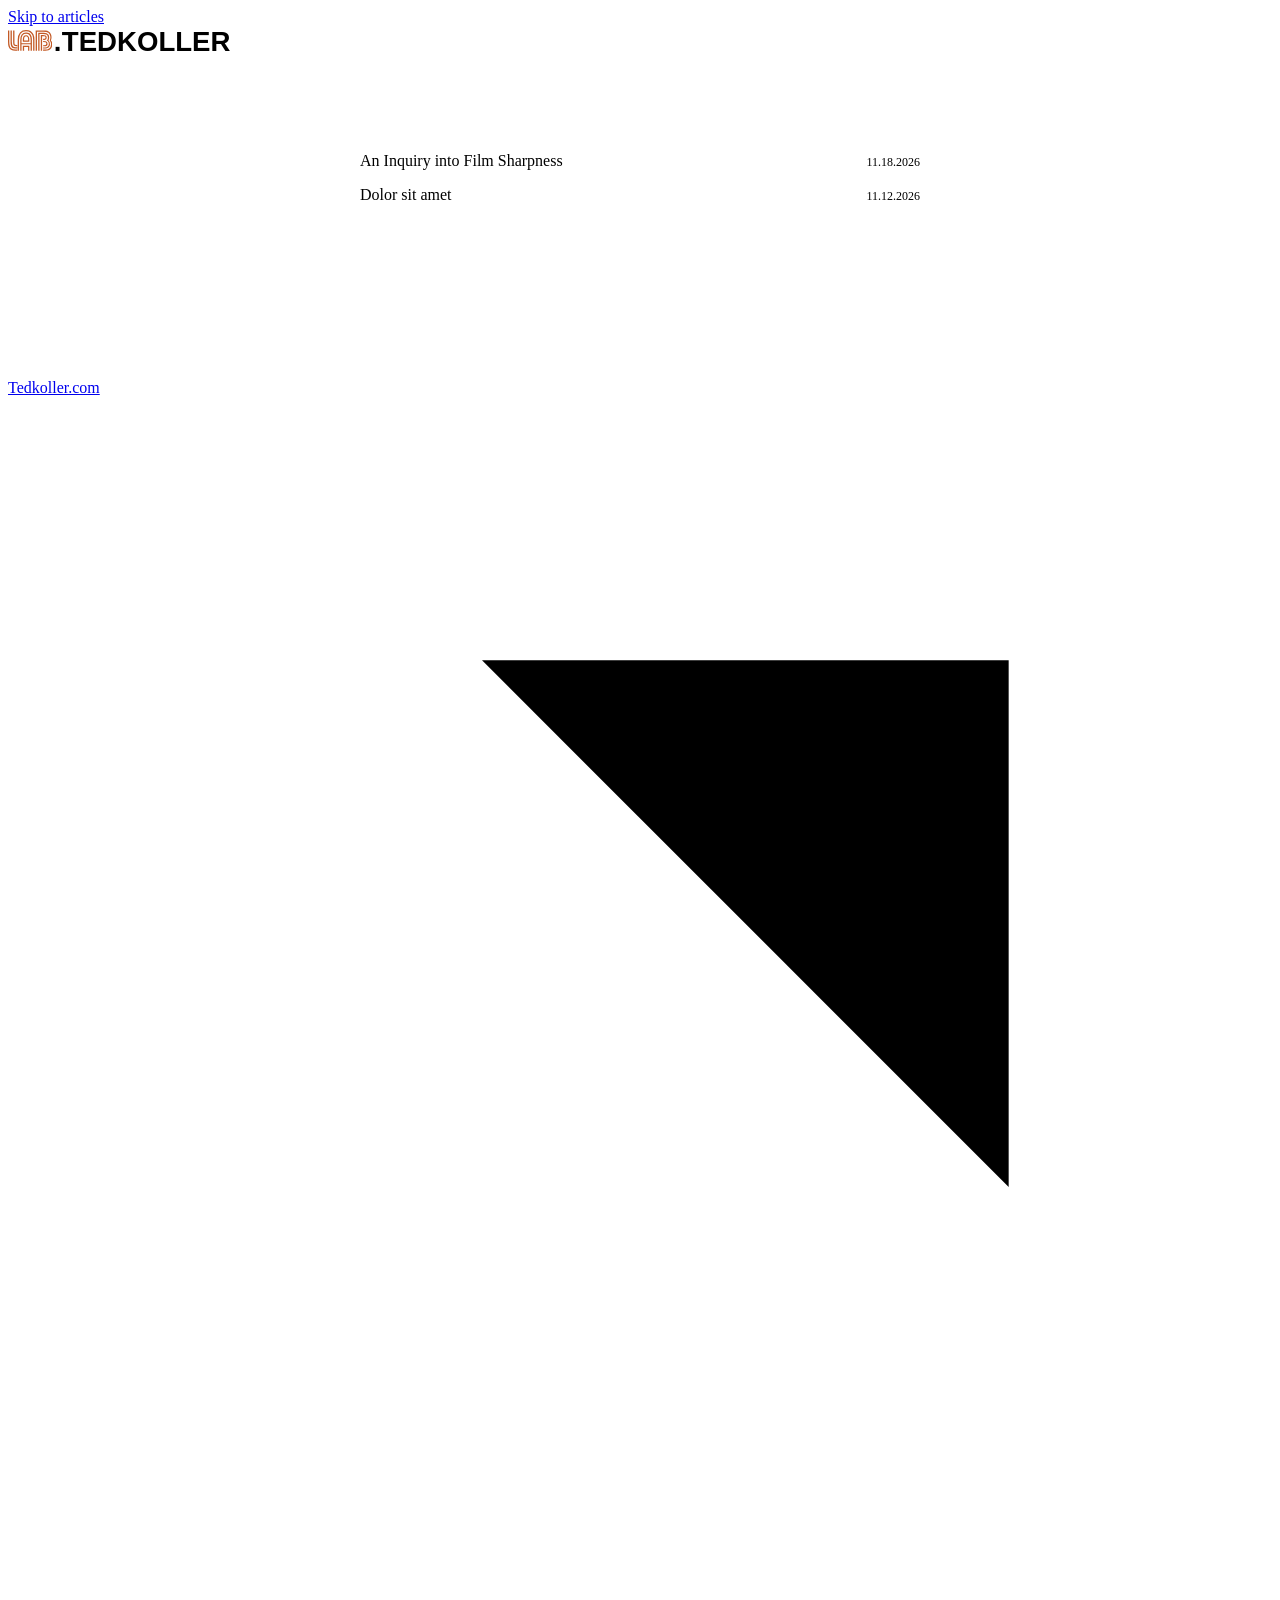
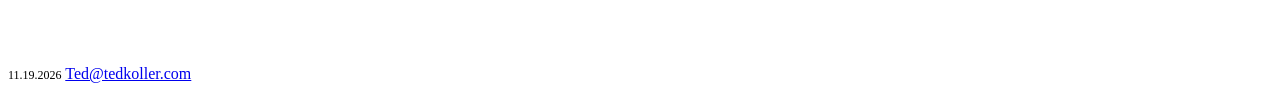
==== commit 9fa2142c: "listed articles without dropdown" ====
--- a/index.html
+++ b/index.html
@@ -13,7 +13,7 @@
     <link rel="preconnect" href="https://tedkoller.com" crossorigin />
     <link rel="stylesheet" href="https://tedkoller.com/css/styles.css" />
     <link rel="stylesheet" href="/css/lab.css?v=20261119-no-replay" />
-    <link rel="stylesheet" href="/css/articles.css?v=20261117-red-underline" />
+    <link rel="stylesheet" href="/css/articles.css?v=20261119-article-list" />
     <link rel="stylesheet" href="/css/footer.css?v=20261113-date" />
     <link rel="icon" type="image/png" href="/images/favicon.png?v=20261113-red" />
   </head>
@@ -59,24 +59,21 @@
     </header>
     <main class="site-main lab-reader">
       <section class="lab-article" aria-label="Articles">
-        <nav class="article-switcher" aria-label="Choose an article">
-          <details>
-            <summary><h1 id="article-title" tabindex="-1">Select an article</h1></summary>
-            <ul>
-              <li>
-                <a href="/articles/an-inquiry-into-film-sharpness/">
-                  <span>An Inquiry into Film Sharpness</span>
-                  <time datetime="2026-11-18">11.18.2026</time>
-                </a>
-              </li>
-              <li>
-                <a href="/articles/dolor-sit-amet/">
-                  <span>Dolor sit amet</span>
-                  <time datetime="2026-11-12">11.12.2026</time>
-                </a>
-              </li>
-            </ul>
-          </details>
+        <nav class="article-list" id="article-title" tabindex="-1" aria-label="Articles">
+          <ul>
+            <li>
+              <a href="/articles/an-inquiry-into-film-sharpness/">
+                <span>An Inquiry into Film Sharpness</span>
+                <time datetime="2026-11-18">11.18.2026</time>
+              </a>
+            </li>
+            <li>
+              <a href="/articles/dolor-sit-amet/">
+                <span>Dolor sit amet</span>
+                <time datetime="2026-11-12">11.12.2026</time>
+              </a>
+            </li>
+          </ul>
         </nav>
       </section>
     </main>
--- a/css/articles.css
+++ b/css/articles.css
@@ -62,121 +62,48 @@
   scroll-margin-top: 180px;
 }
 
-/* The article title opens an opaque menu without moving the surrounding copy. */
-.article-switcher {
-  position: relative;
-  z-index: 2;
-  width: 100%;
-  margin: 0;
+.article-list {
+  width: min(100%, 560px);
+  margin-inline: auto;
   font-size: 16px;
   line-height: 1.4;
 }
 
-.article-switcher summary {
-  position: relative;
-  display: block;
-  width: fit-content;
-  max-width: calc(100% - 36px);
-  margin-inline: auto;
+.article-list ul {
+  margin: 0;
   padding: 0;
-  color: var(--ink);
   list-style: none;
-  cursor: pointer;
-  text-align: center;
-  transition: color 160ms ease;
 }
 
-.article-switcher h1 {
+.article-list li {
   margin: 0;
-  font-size: 22px;
-  font-weight: 400;
-  line-height: 1.2;
+  padding: 0;
 }
 
-.article-switcher summary::-webkit-details-marker {
-  display: none;
-}
-
-.article-switcher summary::before {
-  position: absolute;
-  right: 0;
-  bottom: -5px;
-  left: 0;
-  height: 1.3px;
-  background: var(--lab-accent);
-  content: "";
-  transform: scaleX(0);
-  transform-origin: right;
-  transition: transform 260ms var(--ease);
-}
-
-.article-switcher summary::after {
-  position: absolute;
-  left: calc(100% + 10px);
-  top: 50%;
-  width: 7px;
-  height: 7px;
-  margin-top: -5px;
-  border-right: 1px solid currentColor;
-  border-bottom: 1px solid currentColor;
-  transform: rotate(45deg);
-  content: "";
-}
-
-.article-switcher details[open] summary::after {
-  margin-top: -1px;
-  transform: rotate(225deg);
-}
-
-.article-switcher summary:hover,
-.article-switcher summary:focus-visible {
-  color: var(--ink);
-}
-
-.article-switcher summary:hover::before,
-.article-switcher summary:focus-visible::before {
-  transform: scaleX(1);
-  transform-origin: left;
-}
-
-.article-switcher ul {
-  position: absolute;
-  top: calc(100% + 16px);
-  left: 50%;
-  width: min(100%, 560px);
-  transform: translateX(-50%);
-  max-height: min(60vh, 400px);
-  overflow-y: auto;
-  margin: 0;
-  padding: 4px 20px;
-  list-style: none;
-  background: #000;
-  box-shadow: 0 18px 36px rgba(0, 0, 0, 0.65);
-}
-
-.article-switcher a {
+.article-list a {
   display: grid;
   grid-template-columns: minmax(0, 1fr) max-content;
   align-items: baseline;
   gap: 20px;
-  padding: 14px 0;
+  padding: 6px 0;
   color: var(--muted);
   text-decoration: none;
   text-align: left;
   overflow-wrap: anywhere;
-  transition: color 160ms ease, background-color 160ms ease;
+  transition: color 160ms ease;
 }
 
-.article-switcher a:hover,
-.article-switcher a:focus-visible {
+.article-list a:hover,
+.article-list a:focus-visible {
   color: var(--ink);
 }
 
-.article-switcher a[aria-current="page"] {
-  display: none;
+.article-list a:focus-visible {
+  outline: 1px solid var(--ink);
+  outline-offset: 2px;
 }
 
-.article-switcher time {
+.article-list time {
   white-space: nowrap;
   margin: 0;
   color: var(--muted);
@@ -184,18 +111,8 @@
 }
 
 @media (max-width: 480px) {
-  .article-switcher ul {
-    padding-inline: 16px;
-  }
-
-  .article-switcher a {
-    gap: 8px 16px;
+  .article-list a {
+    gap: 2px 16px;
     grid-template-columns: minmax(0, 1fr);
   }
 }
-
-.article-switcher summary:focus-visible,
-.article-switcher a:focus-visible {
-  outline: 1px solid var(--ink);
-  outline-offset: 2px;
-}
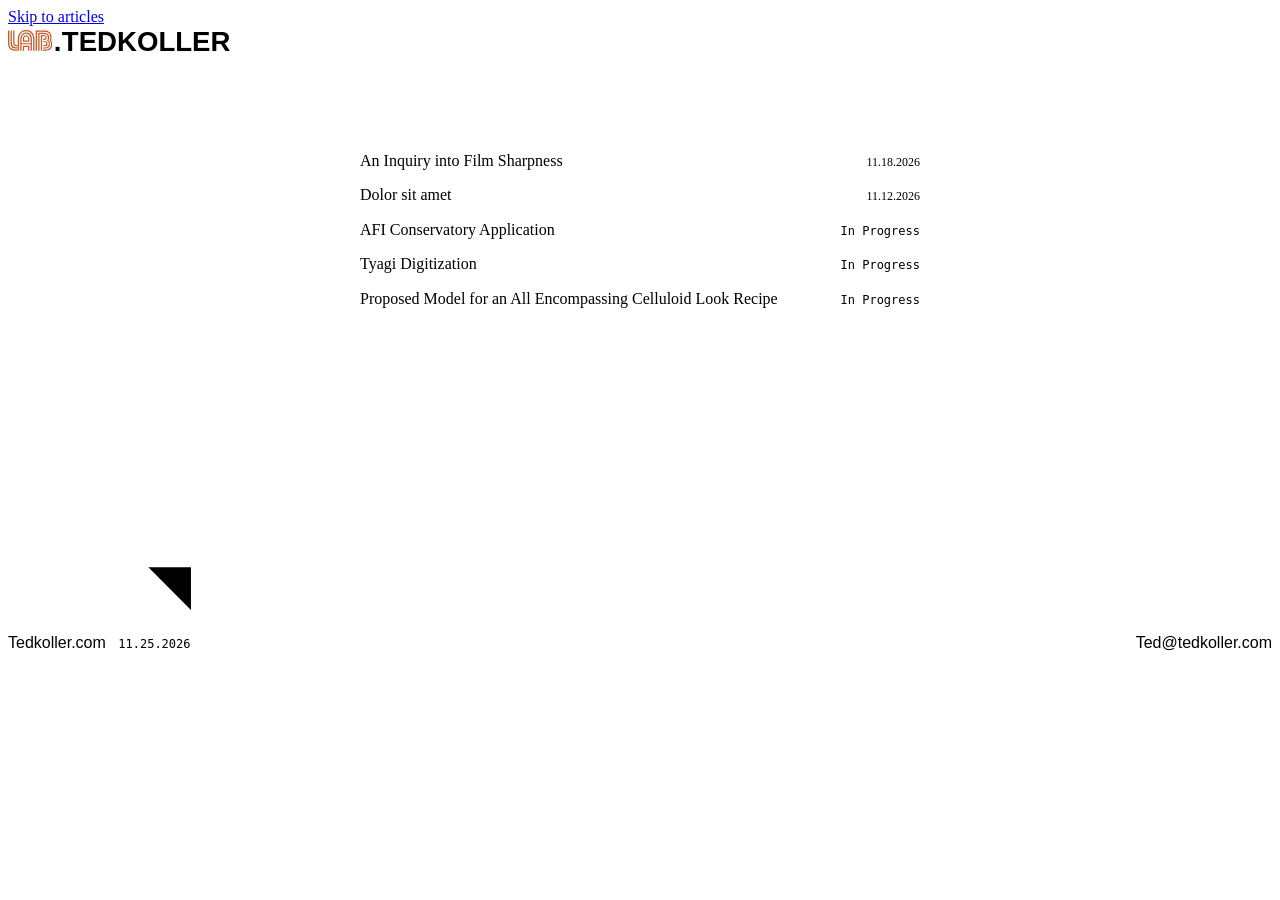
==== commit fce0f59d: "in progress" ====
--- a/index.html
+++ b/index.html
@@ -12,9 +12,9 @@
     <title>LAB. TEDKOLLER — Articles</title>
     <link rel="preconnect" href="https://tedkoller.com" crossorigin />
     <link rel="stylesheet" href="https://tedkoller.com/css/styles.css" />
-    <link rel="stylesheet" href="/css/lab.css?v=20261119-no-replay" />
-    <link rel="stylesheet" href="/css/articles.css?v=20261119-article-list" />
-    <link rel="stylesheet" href="/css/footer.css?v=20261113-date" />
+    <link rel="stylesheet" href="/css/lab.css?v=20261125-departure-mono" />
+    <link rel="stylesheet" href="/css/articles.css?v=20261125-departure-mono" />
+    <link rel="stylesheet" href="/css/footer.css?v=20261125-departure-mono" />
     <link rel="icon" type="image/png" href="/images/favicon.png?v=20261113-red" />
   </head>
   <body class="lab">
@@ -73,12 +73,24 @@
                 <time datetime="2026-11-12">11.12.2026</time>
               </a>
             </li>
+            <li class="article-list__project">
+              <span>AFI Conservatory Application</span>
+              <span class="article-list__status">In Progress</span>
+            </li>
+            <li class="article-list__project">
+              <span>Tyagi Digitization</span>
+              <span class="article-list__status">In Progress</span>
+            </li>
+            <li class="article-list__project">
+              <span>Proposed Model for an All Encompassing Celluloid Look Recipe</span>
+              <span class="article-list__status">In Progress</span>
+            </li>
           </ul>
         </nav>
       </section>
     </main>
     <footer class="site-footer">
-      <span class="footer__update"><a class="action-link" href="https://tedkoller.com/">Tedkoller.com <svg class="about-panel__arrow" aria-hidden="true" viewBox="0 0 24 24"><path d="M5 19 19 5M9 5h10v10" /></svg></a> <time datetime="2026-11-19" title="Last updated">11.19.2026</time></span>
+      <span class="footer__update"><a class="action-link" href="https://tedkoller.com/">Tedkoller.com <svg class="about-panel__arrow" aria-hidden="true" viewBox="0 0 24 24"><path d="M5 19 19 5M9 5h10v10" /></svg></a> <time datetime="2026-11-25" title="Last updated">11.25.2026</time></span>
       <a href="mailto:ted@tedkoller.com">Ted@tedkoller.com</a>
     </footer>
   </body>
--- a/css/lab.css
+++ b/css/lab.css
@@ -1,6 +1,6 @@
 @font-face {
-  font-family: "Silkscreen";
-  src: url("../fonts/silkscreen/Silkscreen-Regular.ttf") format("truetype");
+  font-family: "Departure Mono";
+  src: url("../fonts/departure-mono/DepartureMono-Regular.woff2") format("woff2");
   font-weight: 400;
   font-style: normal;
   font-display: swap;
@@ -11,7 +11,7 @@
 }
 
 .lab time {
-  font-family: "Silkscreen";
+  font-family: "Departure Mono";
   font-weight: 400;
   font-size: 12px;
   font-variant-numeric: tabular-nums;
--- a/css/articles.css
+++ b/css/articles.css
@@ -80,7 +80,8 @@
   padding: 0;
 }
 
-.article-list a {
+.article-list a,
+.article-list .article-list__project {
   display: grid;
   grid-template-columns: minmax(0, 1fr) max-content;
   align-items: baseline;
@@ -90,12 +91,34 @@
   text-decoration: none;
   text-align: left;
   overflow-wrap: anywhere;
-  transition: color 160ms ease;
 }
 
-.article-list a:hover,
-.article-list a:focus-visible {
+.article-list a {
   color: var(--ink);
+}
+
+.article-list a > span {
+  position: relative;
+  width: fit-content;
+}
+
+.article-list a > span::before {
+  position: absolute;
+  right: 0;
+  bottom: -5px;
+  left: 0;
+  height: 1px;
+  background: currentColor;
+  content: "";
+  transform: scaleX(0);
+  transform-origin: right;
+  transition: transform 260ms var(--ease);
+}
+
+.article-list a:hover > span::before,
+.article-list a:focus-visible > span::before {
+  transform: scaleX(1);
+  transform-origin: left;
 }
 
 .article-list a:focus-visible {
@@ -103,15 +126,30 @@
   outline-offset: 2px;
 }
 
-.article-list time {
+.article-list time,
+.article-list__status {
   white-space: nowrap;
   margin: 0;
   color: var(--muted);
   line-height: 1.4;
 }
 
+.article-list__status {
+  font-family: "Departure Mono", monospace;
+  font-weight: 400;
+  font-size: 12px;
+  letter-spacing: 0;
+}
+
+@media (prefers-reduced-motion: reduce) {
+  .article-list a > span::before {
+    transition: none;
+  }
+}
+
 @media (max-width: 480px) {
-  .article-list a {
+  .article-list a,
+  .article-list .article-list__project {
     gap: 2px 16px;
     grid-template-columns: minmax(0, 1fr);
   }
--- a/css/footer.css
+++ b/css/footer.css
@@ -0,0 +1,50 @@
+.site-footer {
+  display: flex;
+  flex-direction: row;
+  justify-content: space-between;
+  align-items: baseline;
+  gap: 16px;
+  width: min(calc(100% - 36px), calc(var(--gallery-width) + 24px));
+  margin: 0 auto;
+  padding: 64px 0 30px;
+  color: var(--muted);
+  font-family: "Kabel", sans-serif;
+  font-size: var(--nav-copy-size);
+  font-weight: 400;
+  letter-spacing: 0;
+  line-height: 1.42;
+  text-transform: none;
+}
+
+.site-footer a {
+  color: inherit;
+  text-decoration: none;
+  white-space: nowrap;
+}
+
+.site-footer a:hover,
+.site-footer a:focus-visible {
+  color: var(--ink);
+}
+
+.site-footer .footer__update {
+  display: flex;
+  flex-wrap: wrap;
+  align-items: baseline;
+  gap: 0.5em;
+  min-width: 0;
+}
+
+.site-footer .action-link {
+  font-size: inherit;
+  font-weight: inherit;
+  letter-spacing: inherit;
+  line-height: inherit;
+}
+
+.site-footer time {
+  font-family: "Departure Mono", monospace;
+  font-size: 12px;
+  font-weight: 400;
+  white-space: nowrap;
+}
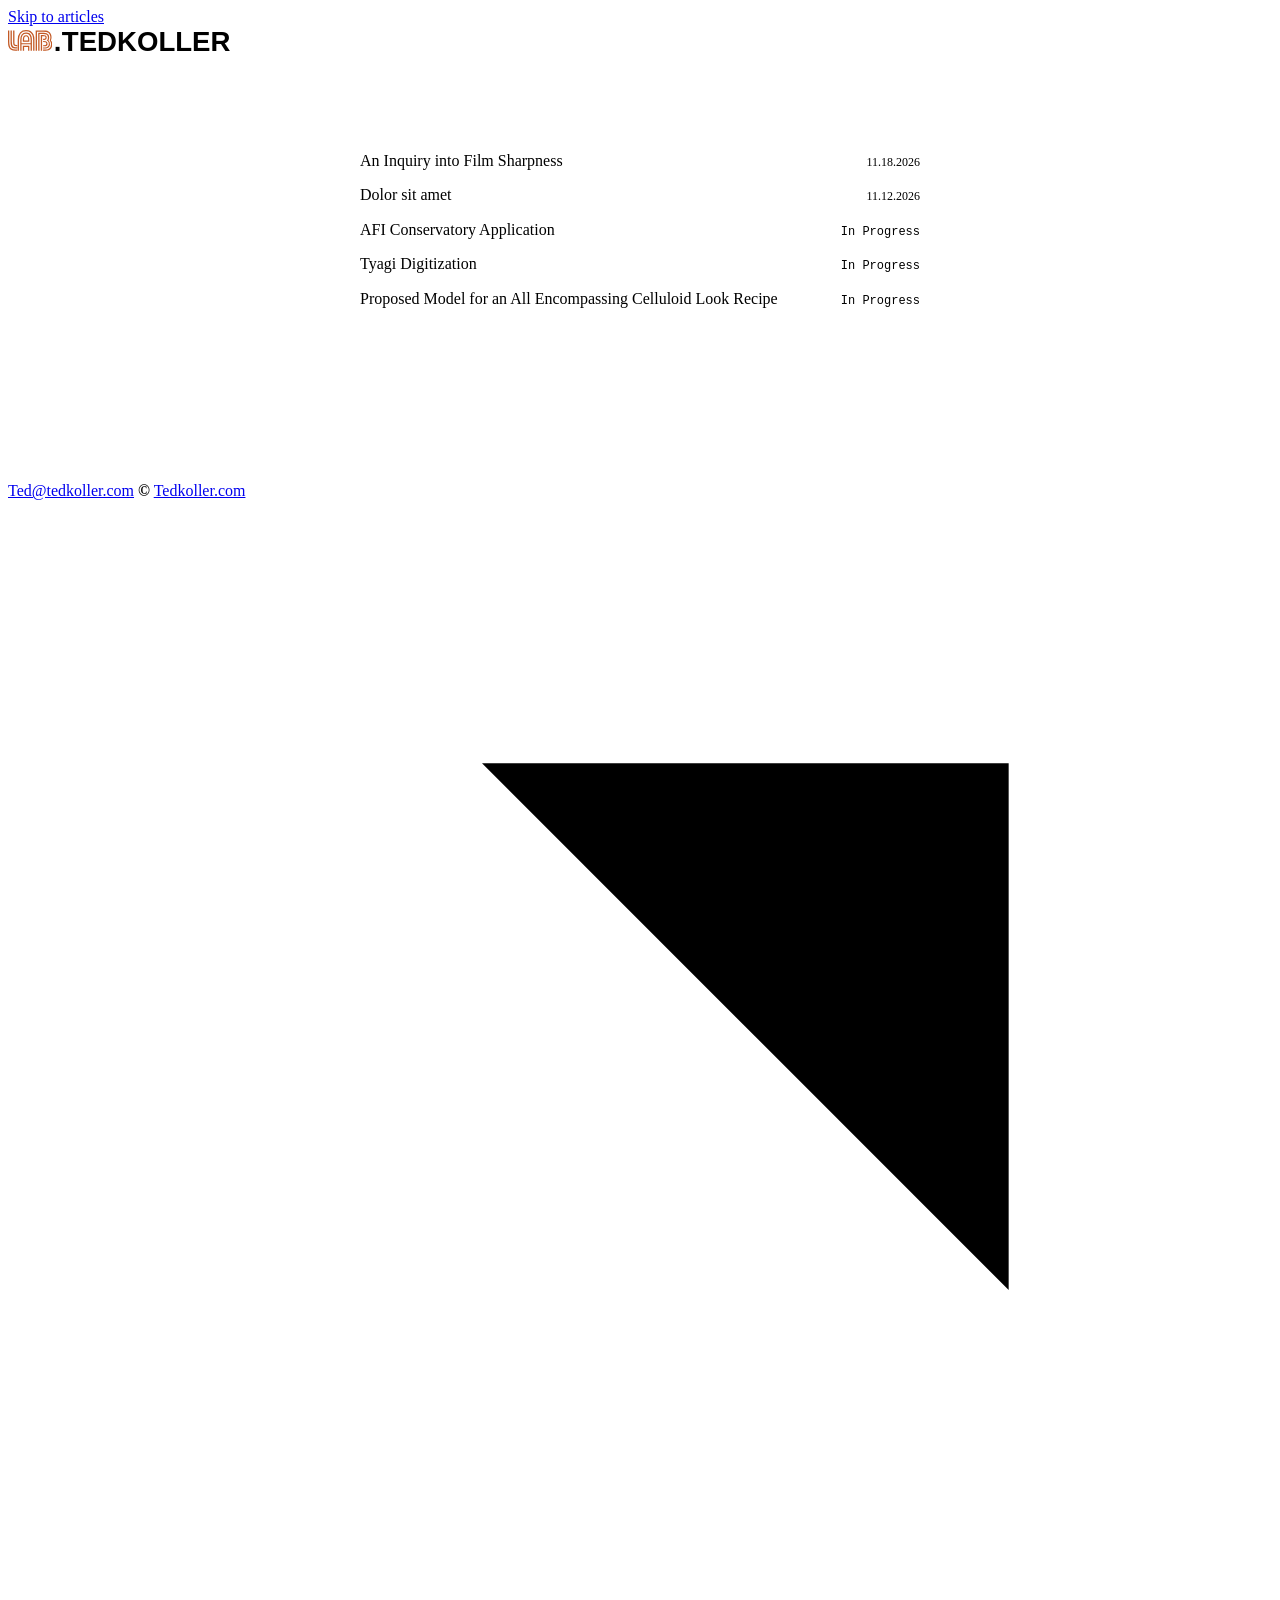
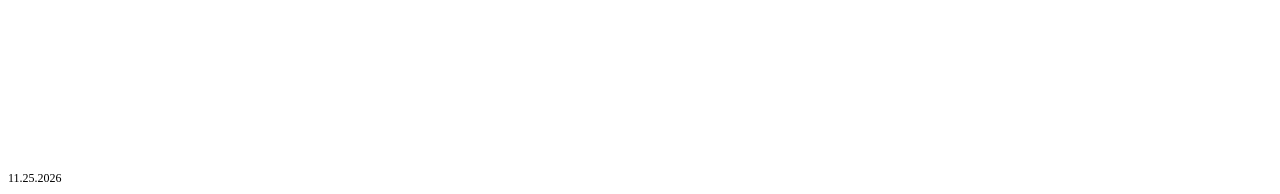
==== commit e5c317a1: "redid footer" ====
--- a/index.html
+++ b/index.html
@@ -12,9 +12,9 @@
     <title>LAB. TEDKOLLER — Articles</title>
     <link rel="preconnect" href="https://tedkoller.com" crossorigin />
     <link rel="stylesheet" href="https://tedkoller.com/css/styles.css" />
-    <link rel="stylesheet" href="/css/lab.css?v=20261125-departure-mono" />
+    <link rel="stylesheet" href="/css/lab.css?v=20261125-shared-font" />
     <link rel="stylesheet" href="/css/articles.css?v=20261125-departure-mono" />
-    <link rel="stylesheet" href="/css/footer.css?v=20261125-departure-mono" />
+    <link rel="stylesheet" href="https://tedkoller.com/css/footer.css?v=20261125-departure-mono" />
     <link rel="icon" type="image/png" href="/images/favicon.png?v=20261113-red" />
   </head>
   <body class="lab">
@@ -90,8 +90,12 @@
       </section>
     </main>
     <footer class="site-footer">
-      <span class="footer__update"><a class="action-link" href="https://tedkoller.com/">Tedkoller.com <svg class="about-panel__arrow" aria-hidden="true" viewBox="0 0 24 24"><path d="M5 19 19 5M9 5h10v10" /></svg></a> <time datetime="2026-11-25" title="Last updated">11.25.2026</time></span>
-      <a href="mailto:ted@tedkoller.com">Ted@tedkoller.com</a>
+      <div class="footer__links">
+        <a href="mailto:ted@tedkoller.com">Ted@tedkoller.com</a>
+        <b class="footer__copyright">©</b>
+        <a class="action-link" href="https://tedkoller.com/">Tedkoller.com<svg class="about-panel__arrow" aria-hidden="true" viewBox="0 0 24 24"><path d="M5 19 19 5M9 5h10v10" /></svg></a>
+      </div>
+      <time datetime="2026-11-25" title="Last updated">11.25.2026</time>
     </footer>
   </body>
 </html>
--- a/css/lab.css
+++ b/css/lab.css
@@ -1,11 +1,3 @@
-@font-face {
-  font-family: "Departure Mono";
-  src: url("../fonts/departure-mono/DepartureMono-Regular.woff2") format("woff2");
-  font-weight: 400;
-  font-style: normal;
-  font-display: swap;
-}
-
 strong {
   font-weight: 600;
 }
